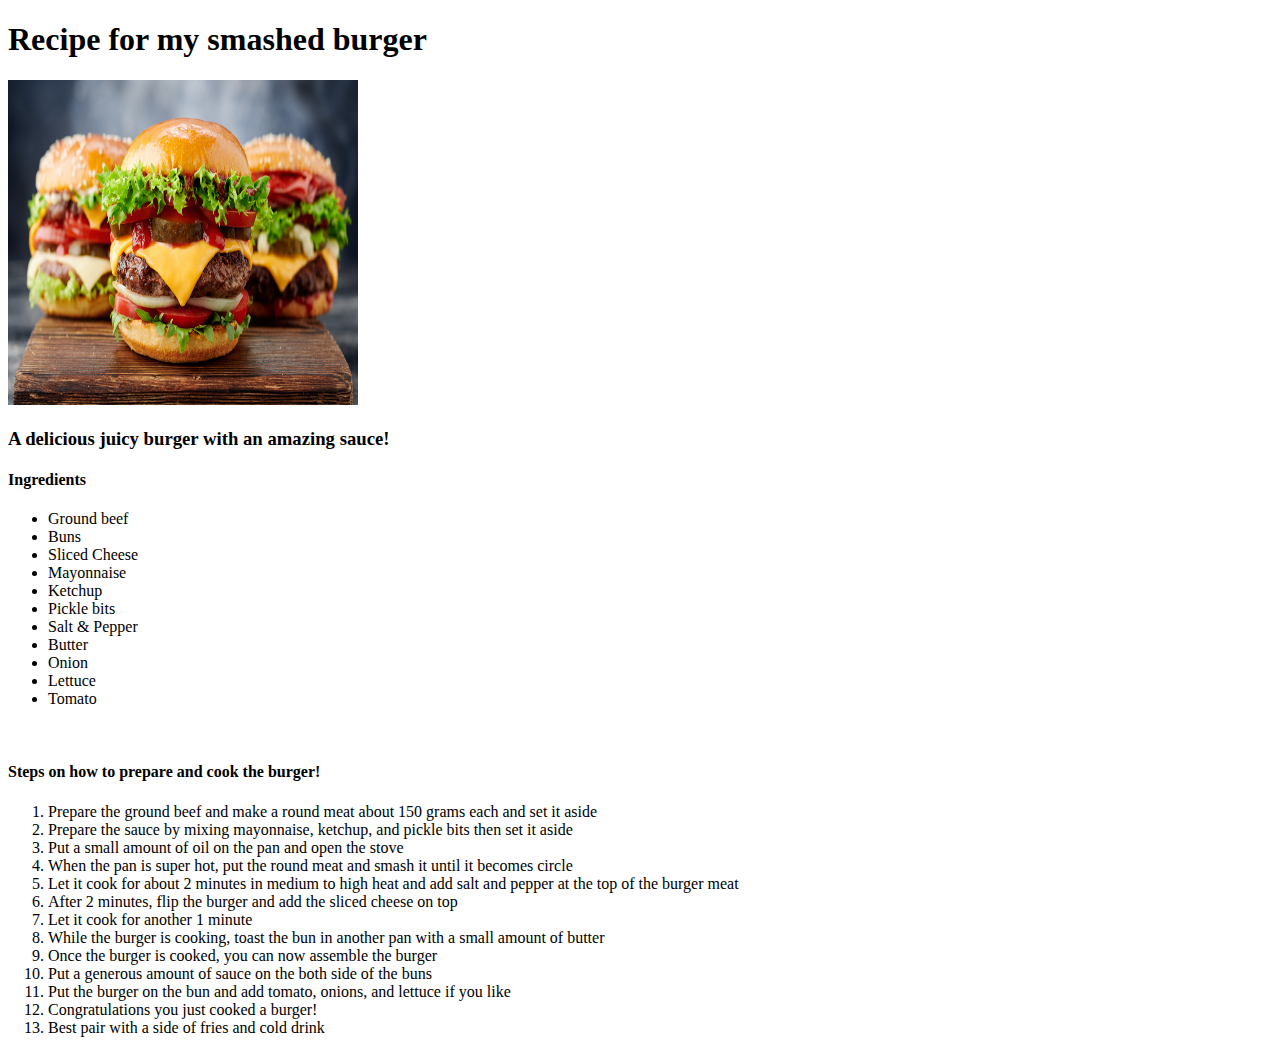
==== recipes/burger.html @ 912e9794 "Added the content for the burger recipe" ====
<!DOCTYPE html>
<html lang="en">
<head>
    <meta charset="UTF-8">
    <meta name="viewport" content="width=device-width, initial-scale=1.0">
    <title>The Burger</title>
</head>
<body>
    <h1>Recipe for my smashed burger</h1>
    <img src="../recipe_images/burger.jpg" alt="burger" height="325px" width="350px">
    <br>
    <h3>A delicious juicy burger with an amazing sauce!</h3>
    <h4>Ingredients</h4>
    <ul>
        <li>Ground beef</li>
        <li>Buns</li>
        <li>Sliced Cheese</li>
        <li>Mayonnaise</li>
        <li>Ketchup</li>
        <li>Pickle bits</li>
        <li>Salt & Pepper</li>
        <li>Butter</li>
        <li>Onion</li>
        <li>Lettuce</li>
        <li>Tomato</li>
    </ul>
    <br>
    <h4>Steps on how to prepare and cook the burger!</h4>
    <ol>
        <li>Prepare the ground beef and make a round meat about 150 grams each and set it aside</li>
        <li>Prepare the sauce by mixing mayonnaise, ketchup, and pickle bits then set it aside</li>
        <li>Put a small amount of oil on the pan and open the stove</li>
        <li>When the pan is super hot, put the round meat and smash it until it becomes circle</li>
        <li>Let it cook for about 2 minutes in medium to high heat and add salt and pepper at the top of the burger meat</li>
        <li>After 2 minutes, flip the burger and add the sliced cheese on top</li>
        <li>Let it cook for another 1 minute</li>
        <li>While the burger is cooking, toast the bun in another pan with a small amount of butter</li>
        <li>Once the burger is cooked, you can now assemble the burger</li>
        <li>Put a generous amount of sauce on the both side of the buns</li>
        <li>Put the burger on the bun and add tomato, onions, and lettuce if you like</li>
        <li>Congratulations you just cooked a burger!</li>
        <li>Best pair with a side of fries and cold drink</li>
    </ol>
</body>
</html>
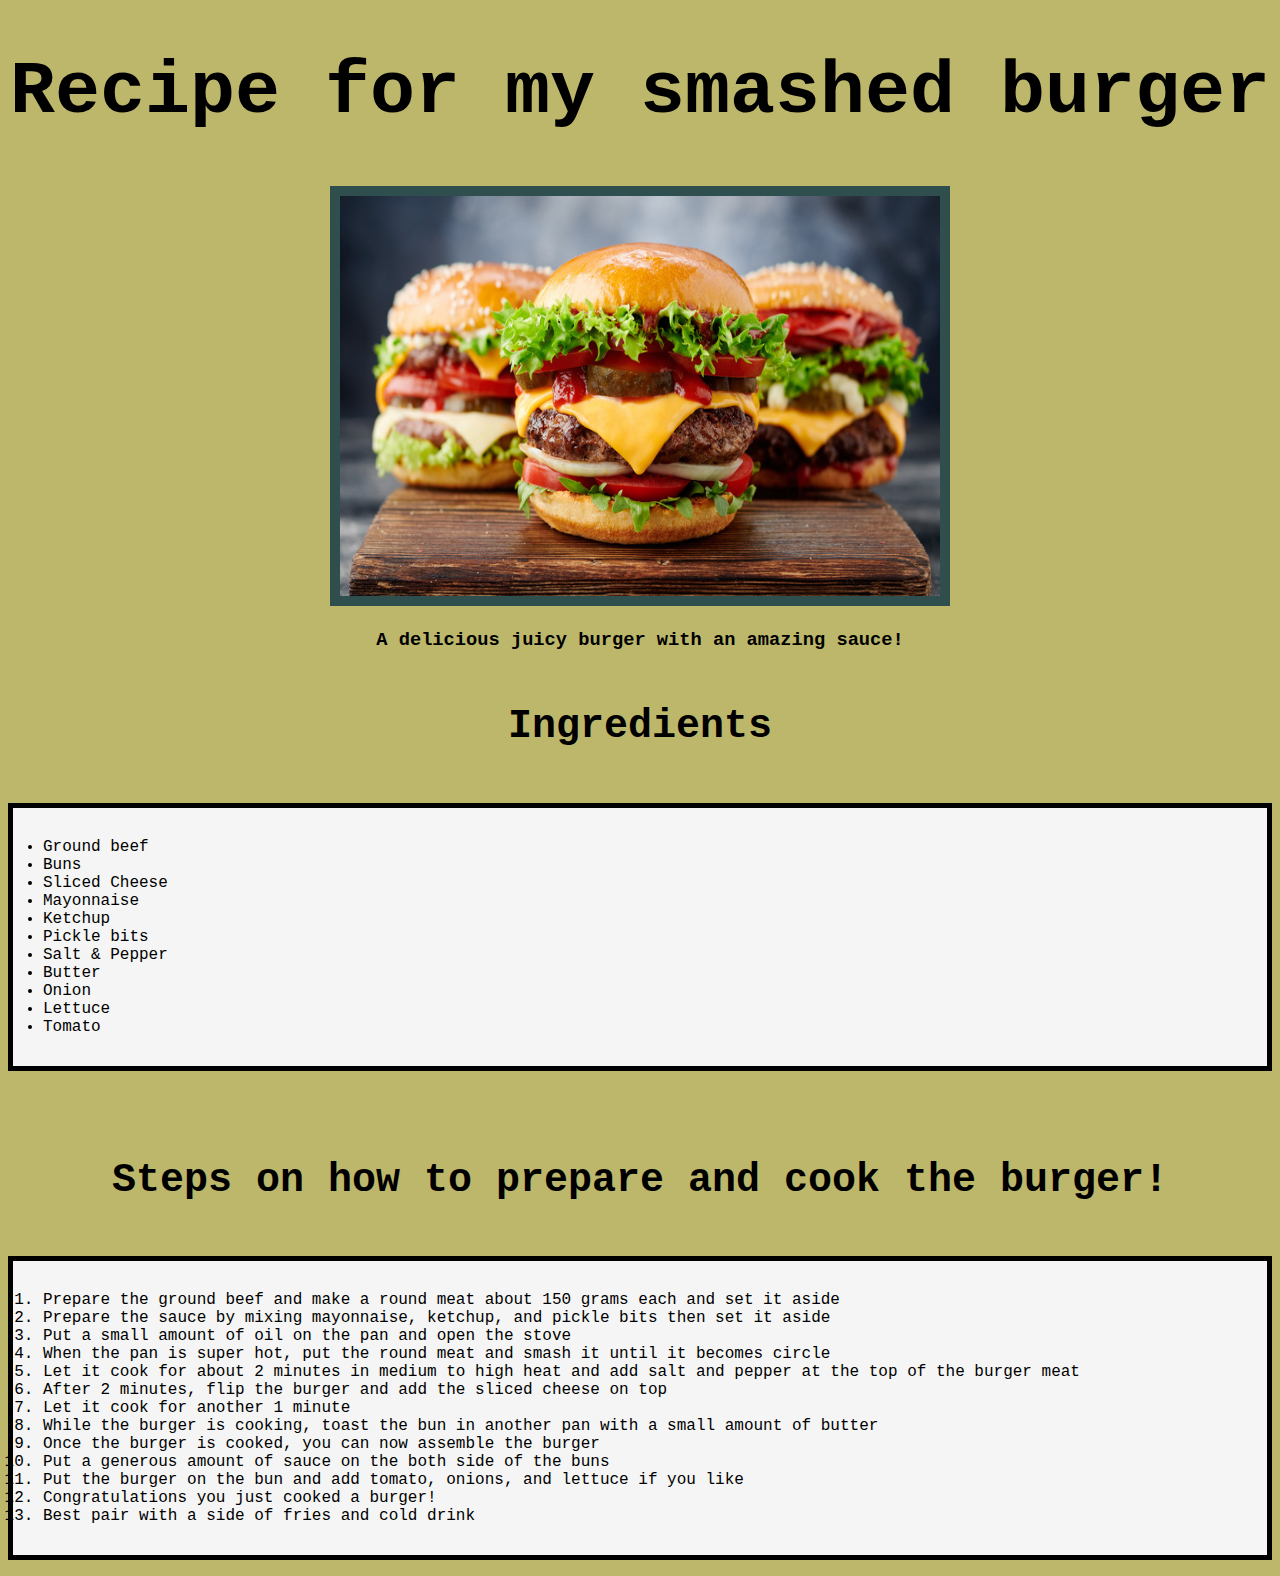
==== commit e080f55d: "add classes and divs to the html file and add css to make it more appealing" ====
--- a/recipes/burger.html
+++ b/recipes/burger.html
@@ -3,15 +3,15 @@
 <head>
     <meta charset="UTF-8">
     <meta name="viewport" content="width=device-width, initial-scale=1.0">
+    <link rel="stylesheet" href="../css/burger.css">
     <title>The Burger</title>
 </head>
 <body>
-    <h1>Recipe for my smashed burger</h1>
-    <img src="../recipe_images/burger.jpg" alt="burger" height="325px" width="350px">
-    <br>
-    <h3>A delicious juicy burger with an amazing sauce!</h3>
-    <h4>Ingredients</h4>
-    <ul>
+    <h1 class="title">Recipe for my smashed burger</h1>
+    <img src="../recipe_images/burger.jpg" alt="burger" class="picture">
+    <h3 class="description">A delicious juicy burger with an amazing sauce!</h3>
+    <h4 class="sub-title">Ingredients</h4>
+    <ul class="list">
         <li>Ground beef</li>
         <li>Buns</li>
         <li>Sliced Cheese</li>
@@ -25,8 +25,8 @@
         <li>Tomato</li>
     </ul>
     <br>
-    <h4>Steps on how to prepare and cook the burger!</h4>
-    <ol>
+    <h4 class="sub-title"class="sub-title">Steps on how to prepare and cook the burger!</h4>
+    <ol class="list">
         <li>Prepare the ground beef and make a round meat about 150 grams each and set it aside</li>
         <li>Prepare the sauce by mixing mayonnaise, ketchup, and pickle bits then set it aside</li>
         <li>Put a small amount of oil on the pan and open the stove</li>
--- a/css/burger.css
+++ b/css/burger.css
@@ -0,0 +1,30 @@
+body{
+    font-family: 'Courier New', Courier, monospace;
+    text-align: center;
+    background-color: darkkhaki;
+    color: black;
+}
+
+.title{
+font-size: 75px;
+}
+
+.sub-title{
+font-size: 40px;
+}
+
+.list{
+    text-align: justify;
+    border: 5px;
+    border-style: solid;
+    background-color: whitesmoke;
+    padding: 30px;
+}
+
+.picture{
+    border: 10px;
+    border-style: solid;
+    border-color: darkslategray;
+    height: 400px;
+    width: 600px;
+}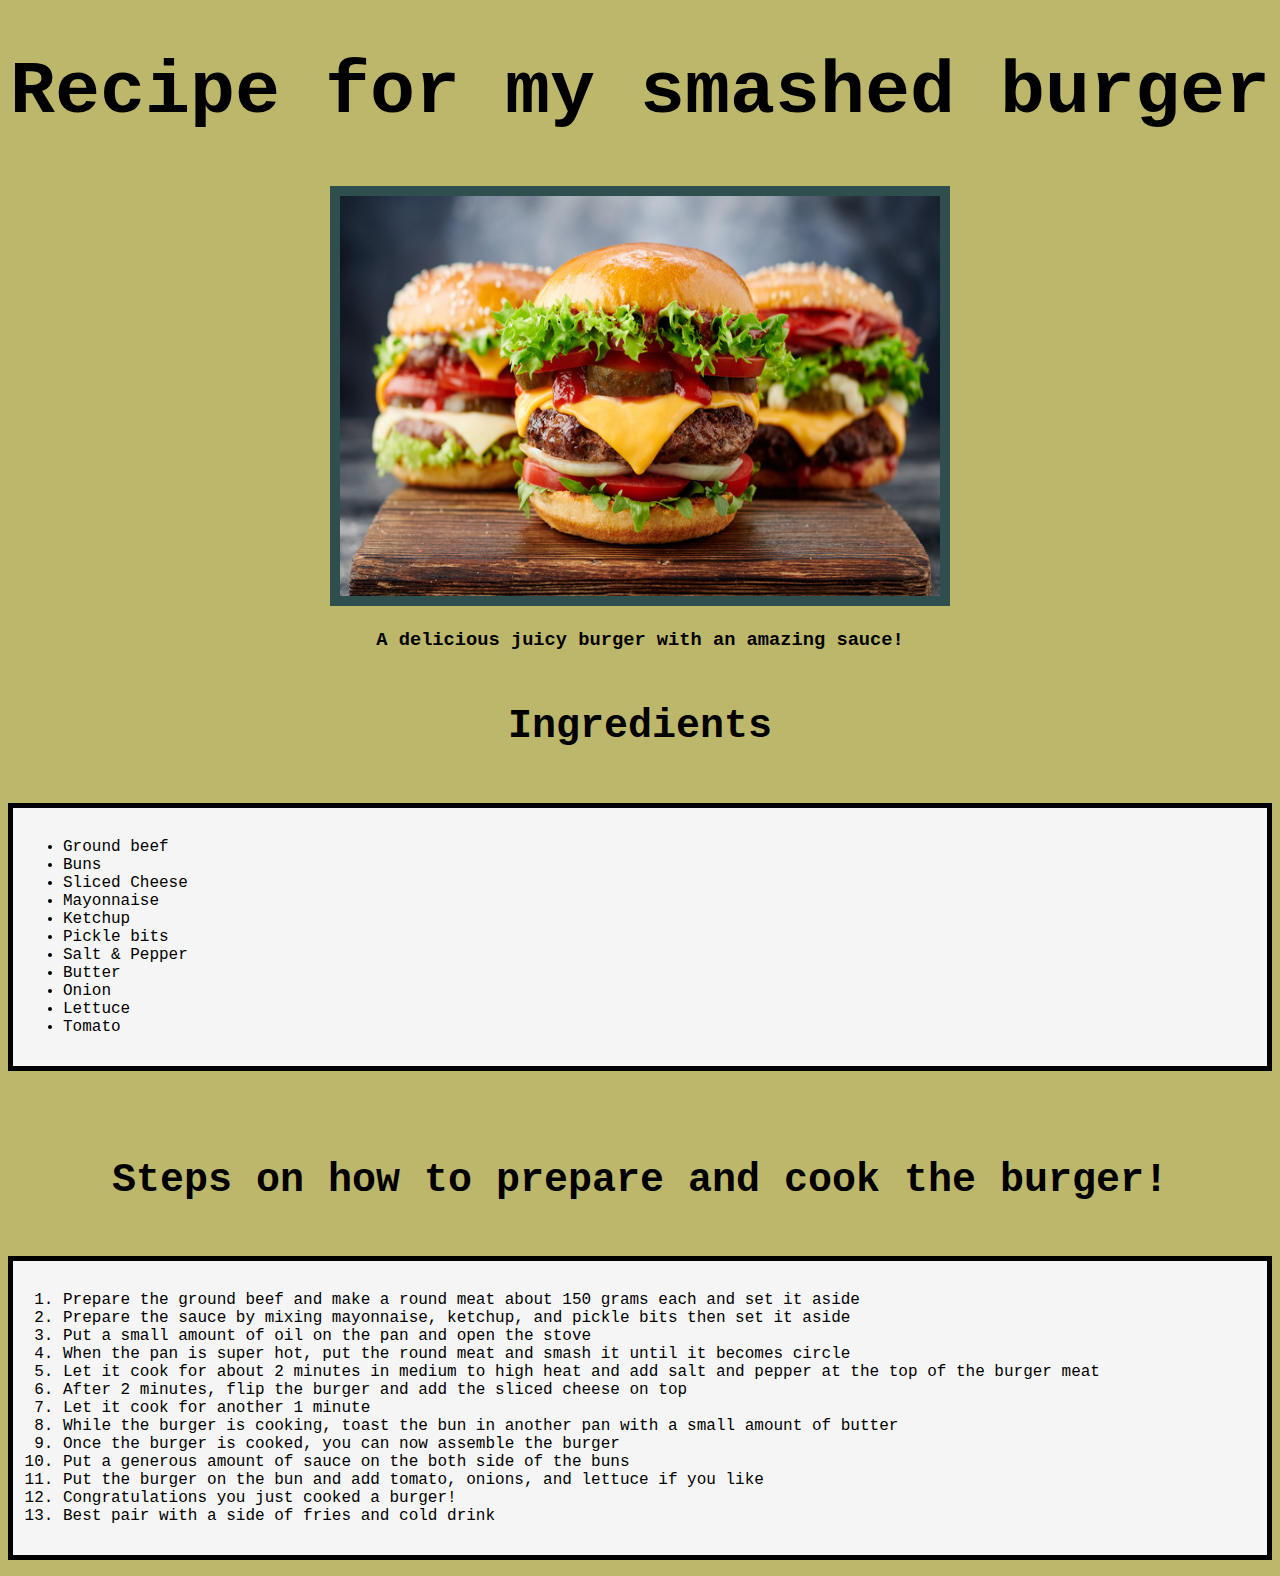
==== commit 959bdf1a: "link all html to recipe.css and add style" ====
--- a/recipes/burger.html
+++ b/recipes/burger.html
@@ -3,7 +3,7 @@
 <head>
     <meta charset="UTF-8">
     <meta name="viewport" content="width=device-width, initial-scale=1.0">
-    <link rel="stylesheet" href="../css/burger.css">
+    <link rel="stylesheet" href="../css/recipe.css">
     <title>The Burger</title>
 </head>
 <body>
@@ -25,7 +25,7 @@
         <li>Tomato</li>
     </ul>
     <br>
-    <h4 class="sub-title"class="sub-title">Steps on how to prepare and cook the burger!</h4>
+    <h4 class="sub-title">Steps on how to prepare and cook the burger!</h4>
     <ol class="list">
         <li>Prepare the ground beef and make a round meat about 150 grams each and set it aside</li>
         <li>Prepare the sauce by mixing mayonnaise, ketchup, and pickle bits then set it aside</li>
--- a/css/recipe.css
+++ b/css/recipe.css
@@ -0,0 +1,31 @@
+body{
+    font-family: 'Courier New', Courier, monospace;
+    text-align: center;
+    background-color: darkkhaki;
+    color: black;
+}
+
+.title{
+font-size: 75px;
+}
+
+.sub-title{
+font-size: 40px;
+}
+
+.list{
+    text-align: justify;
+    border: 5px;
+    border-style: solid;
+    background-color: whitesmoke;
+    padding: 30px;
+    padding-left: 50px;
+}
+
+.picture{
+    border: 10px;
+    border-style: solid;
+    border-color: darkslategray;
+    height: 400px;
+    width: 600px;
+}